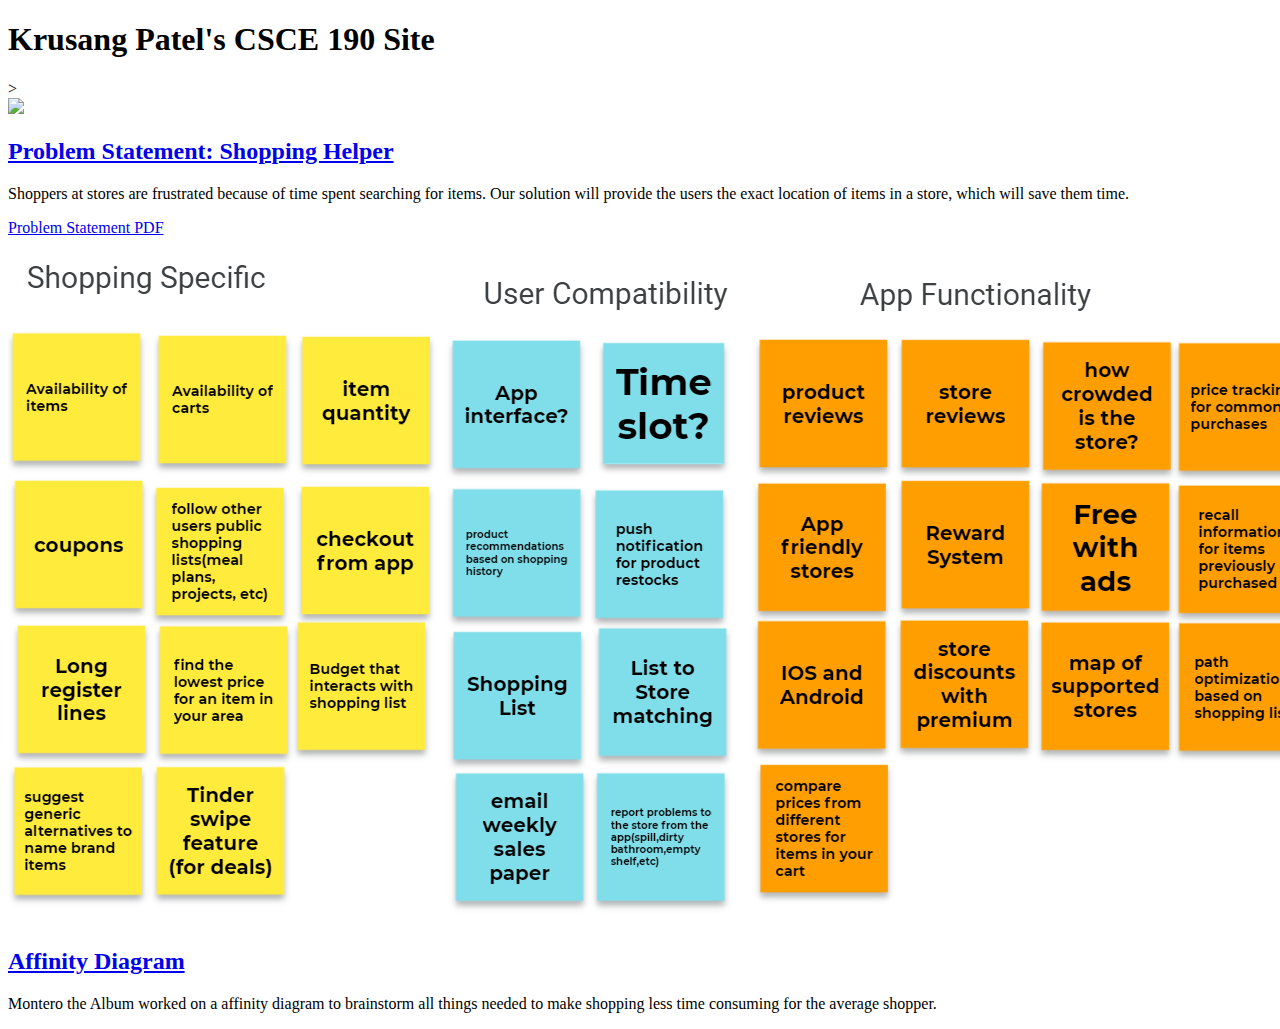
==== index.html @ 10569a1c "Add files via upload" ====
<!DOCTYPE html>
<html>
    <head>
        <title>KRUSANG'S CSCE 190 WEBSITE</title>
    </head>
          <h1>Krusang Patel's CSCE 190 Site</h1>
            <!-- Problem Statement-->>
            <section class="assignment">
                <a href="files/PS"><img src="images/190PS.png"></a>
                    <section class="ass-details">
                        <a href="files/PS"><h2>Problem Statement: Shopping Helper</h2></a>
                        <p>
                            Shoppers at stores are frustrated because of time spent searching for items. Our solution will provide the users the exact location of items in a store, which will save them time.
                        </p>
                        <a href="files/PS">Problem Statement PDF</a>
            <section>
            </section>
                <!-- Affinity Diagram-->
            <section class="assignment">
                <a href="files/Shopping_Helper.pdf"><img src="images/AD.PNG"></a>
                    <section class="ass-details">
                        <a href="files/Shopping_Helper.pdf"><h2>Affinity Diagram</h2></a>
                        <p>
                            Montero the Album worked on a affinity diagram to brainstorm all things needed to make shopping less time consuming for the average shopper.
                        </p>
                      
            </body>
            </html>
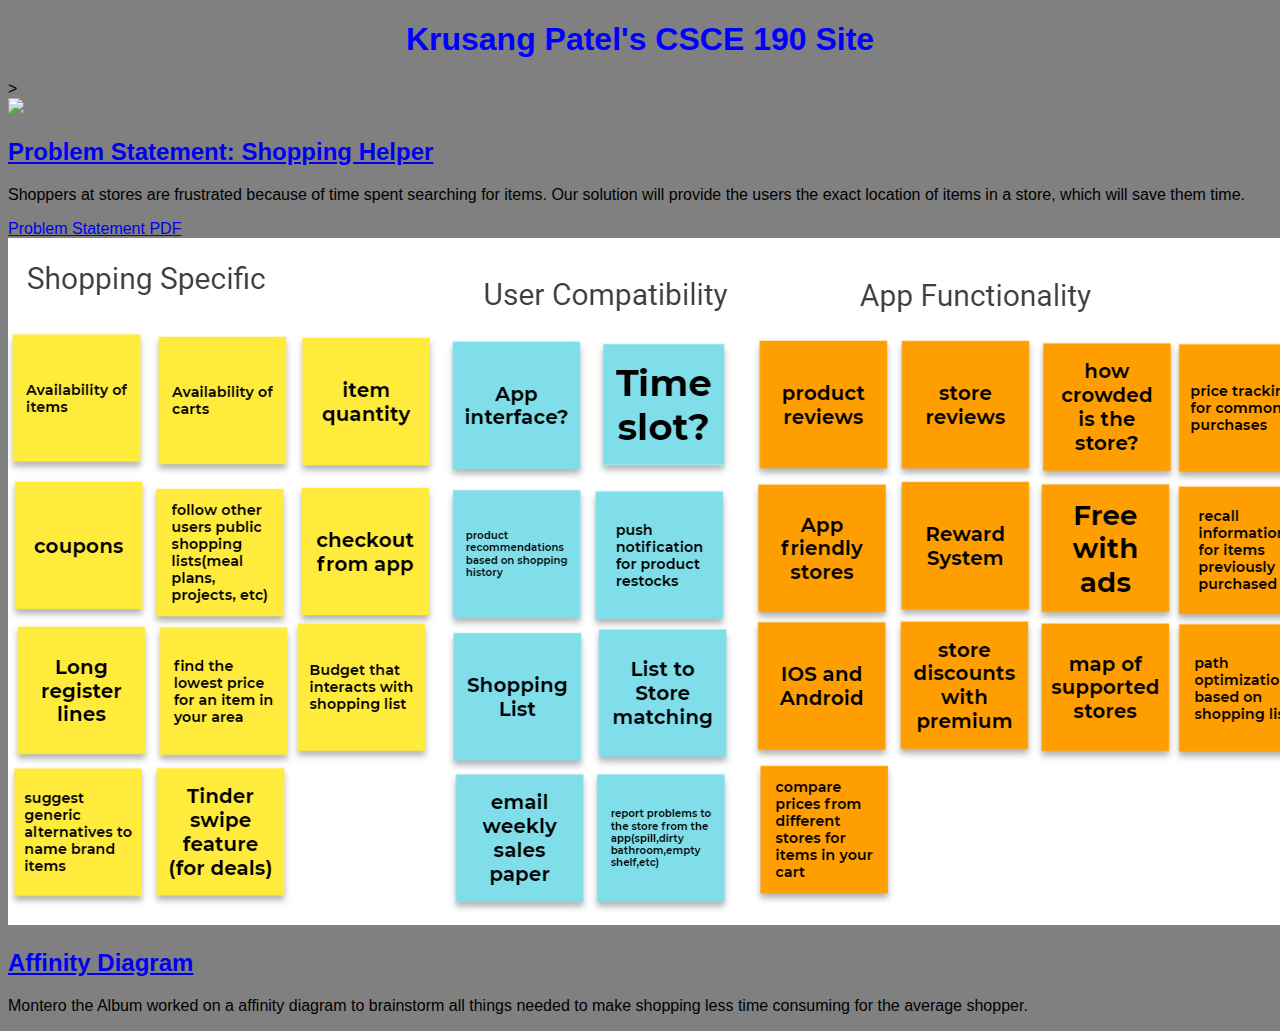
==== commit 27f662b6: "Add files via upload" ====
--- a/index.html
+++ b/index.html
@@ -2,6 +2,7 @@
 <html>
     <head>
         <title>KRUSANG'S CSCE 190 WEBSITE</title>
+        <link rel="stylesheet" href="styles.css">
     </head>
           <h1>Krusang Patel's CSCE 190 Site</h1>
             <!-- Problem Statement-->>
--- a/styles.css
+++ b/styles.css
@@ -0,0 +1,10 @@
+body {
+    background:grey;
+    font-family:Arial, Helvetica;
+}
+
+h1 {
+    color:blue;
+    text-align:center;
+
+}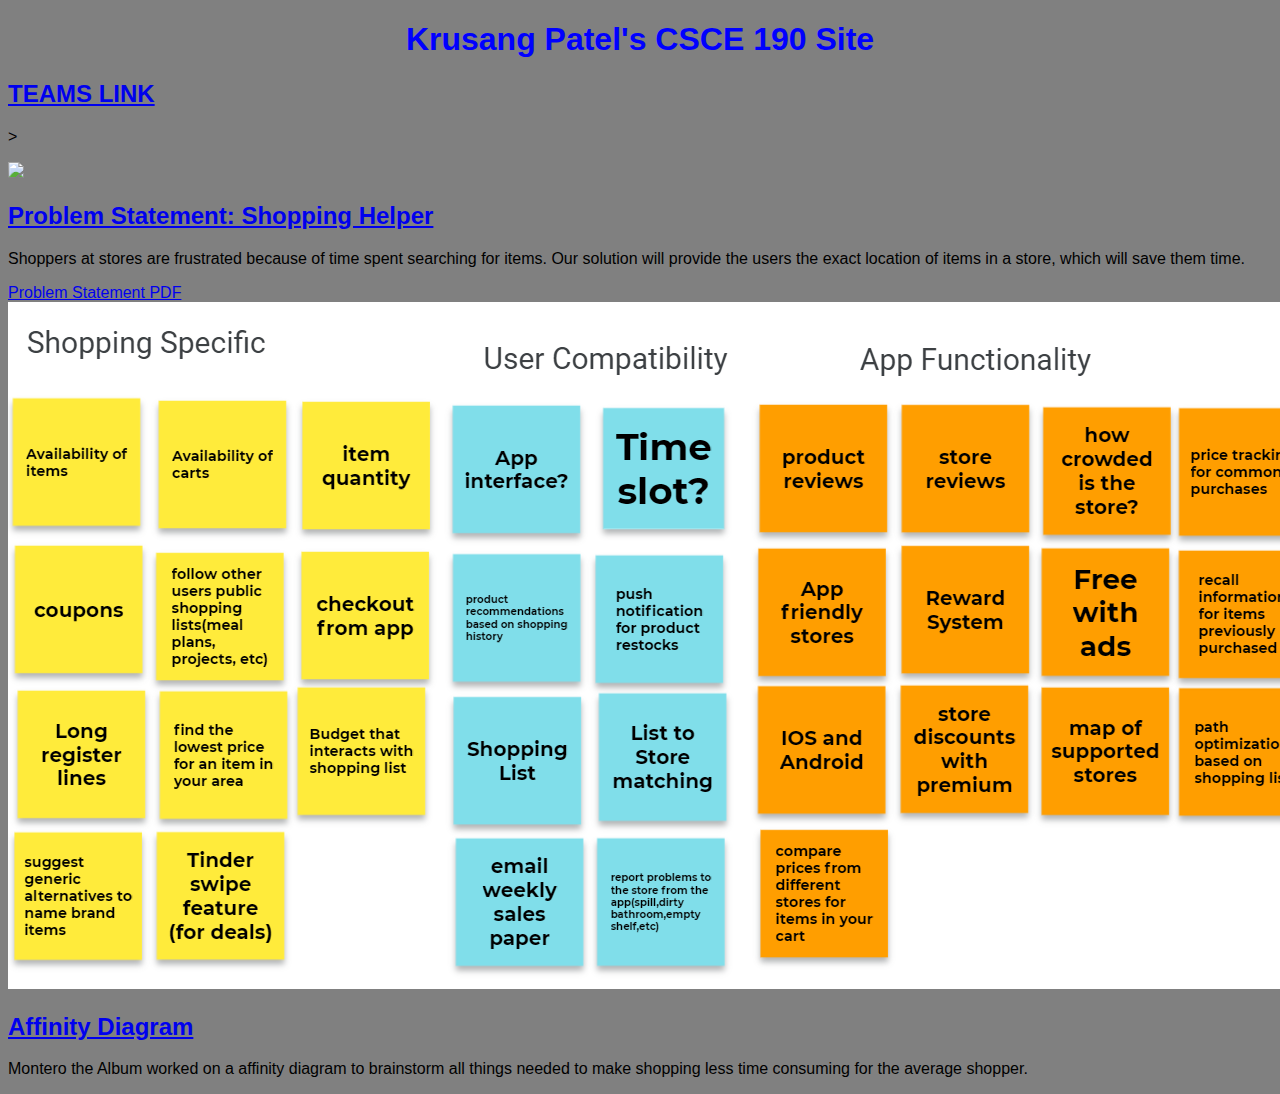
==== commit 70dd9ee5: "Add files via upload" ====
--- a/index.html
+++ b/index.html
@@ -5,6 +5,9 @@
         <link rel="stylesheet" href="styles.css">
     </head>
           <h1>Krusang Patel's CSCE 190 Site</h1>
+
+          <a href="images/teams.png"><h2>TEAMS LINK</h2></a>
+                        <p>
             <!-- Problem Statement-->>
             <section class="assignment">
                 <a href="files/PS"><img src="images/190PS.png"></a>
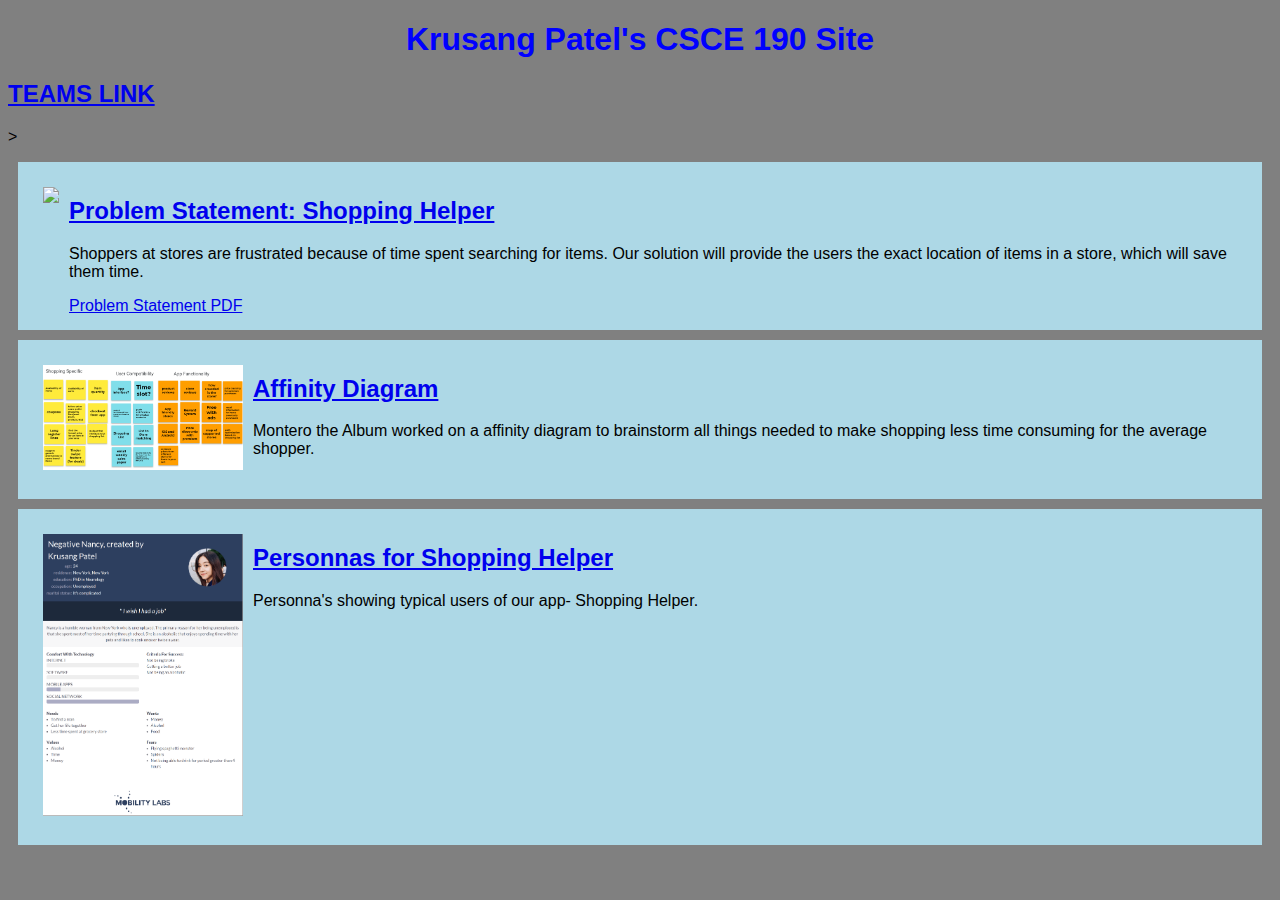
==== commit 9d5e3f9c: "Add files via upload" ====
--- a/index.html
+++ b/index.html
@@ -16,8 +16,9 @@
                         <p>
                             Shoppers at stores are frustrated because of time spent searching for items. Our solution will provide the users the exact location of items in a store, which will save them time.
                         </p>
-                        <a href="files/PS">Problem Statement PDF</a>
-            <section>
+                        <a href="f iles/PS">Problem Statement PDF</a>
+                        </section>
+                    </section>
             </section>
                 <!-- Affinity Diagram-->
             <section class="assignment">
@@ -27,6 +28,17 @@
                         <p>
                             Montero the Album worked on a affinity diagram to brainstorm all things needed to make shopping less time consuming for the average shopper.
                         </p>
-                      
+                      </section>
+                      </p>
+                    </section>
+                       <!-- Personna Assignment-->
+            <section class="assignment">
+                <a href="files/personna.pdf.pdf"><img src="images/personna.png"></a>
+                    <section class="ass-details">
+                        <a href="files/personna.pdf.pdf"><h2>Personnas for Shopping Helper</h2></a>
+                        <p>                            
+                            Personna's showing typical users of our app- Shopping Helper. 
+                        </p>
+                      </section>
             </body>
             </html>
--- a/styles.css
+++ b/styles.css
@@ -3,6 +3,17 @@
     font-family:Arial, Helvetica;
 }
 
+.assignment {
+    display:flex;
+    background:lightblue;
+    padding:15px;
+    margin:10px;
+}
+.assignment img {
+width:200px;
+padding:10px;
+
+}
 h1 {
     color:blue;
     text-align:center;
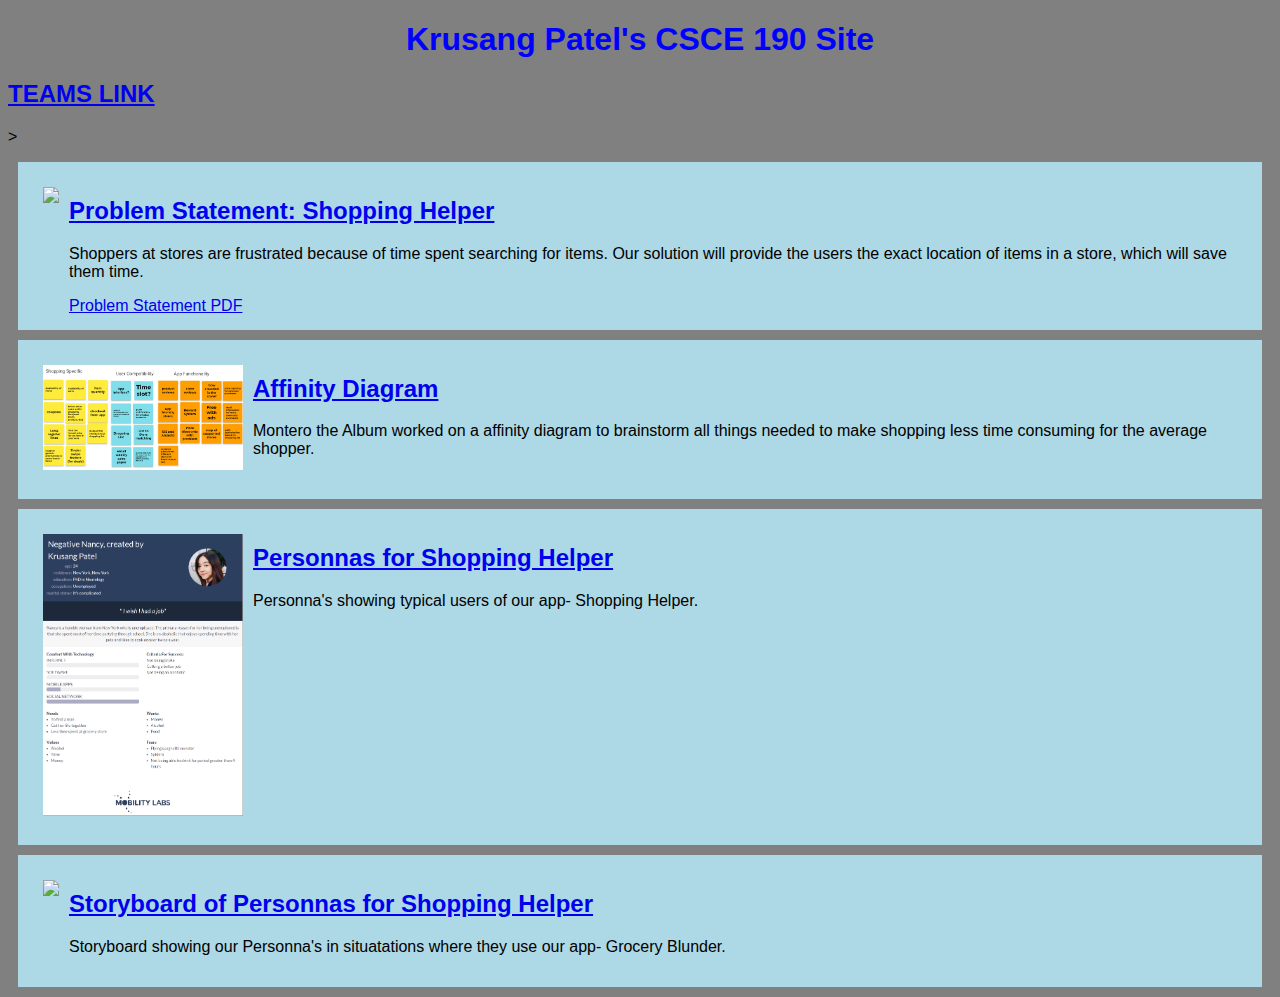
==== commit f257ba15: "Add files via upload" ====
--- a/index.html
+++ b/index.html
@@ -40,5 +40,16 @@
                             Personna's showing typical users of our app- Shopping Helper. 
                         </p>
                       </section>
+                    </p>
+                    </section>
+                      <!-- Storyboard Assignment-->
+            <section class="assignment">
+                <a href="files/Storyboard.pdf"><img src="images/Storyboard.PNG"></a>
+                    <section class="ass-details">
+                        <a href="files/Storyboard.pdf"><h2>Storyboard of Personnas for Shopping Helper</h2></a>
+                        <p>                            
+                            Storyboard showing our Personna's in situatations where they use our app- Grocery Blunder. 
+                        </p>
+                      </section>
             </body>
             </html>
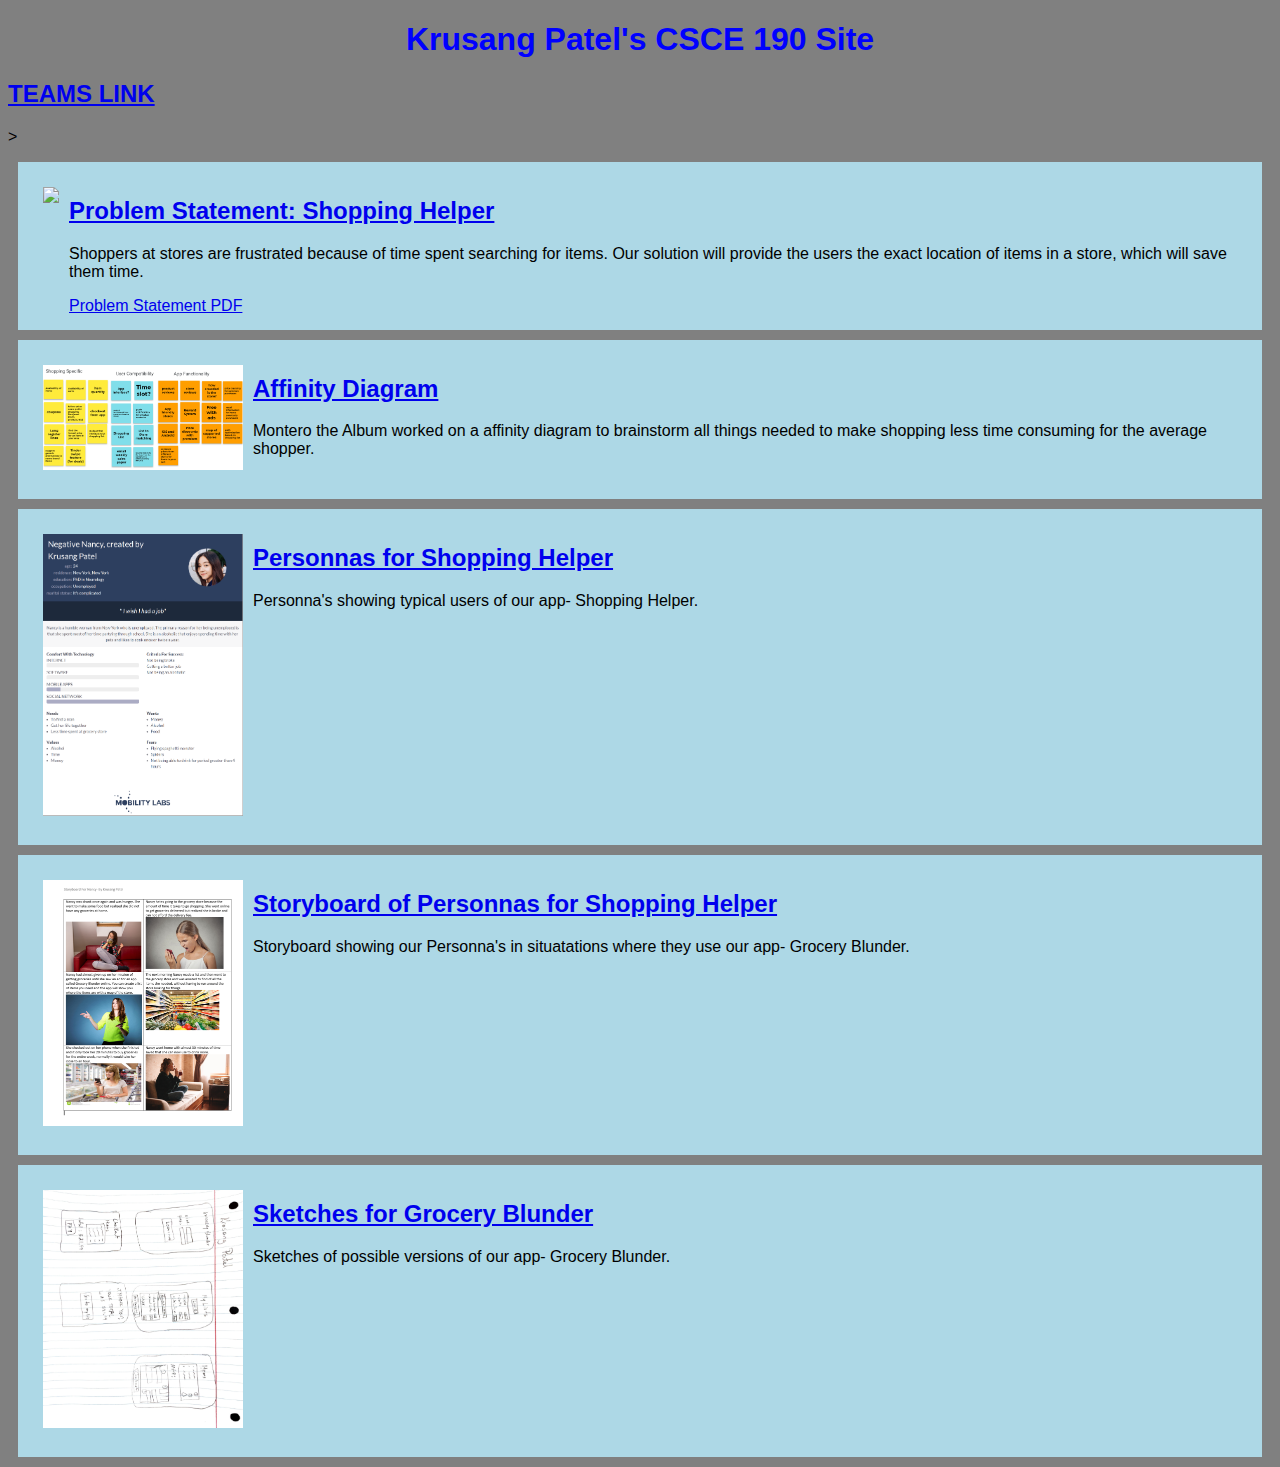
==== commit 36cf81d3: "Add files via upload" ====
--- a/index.html
+++ b/index.html
@@ -51,5 +51,18 @@
                             Storyboard showing our Personna's in situatations where they use our app- Grocery Blunder. 
                         </p>
                       </section>
+                    </p>
+                </section>
+                           <!-- Sketches Assignment-->
+            <section class="assignment">
+                <a href="files/sketches.pdf"><img src="images/Sketches.PNG"></a>
+                    <section class="ass-details">
+                        <a href="files/sketches.pdf"><h2>Sketches for Grocery Blunder</h2></a>
+                        <p>                            
+                            Sketches of possible versions of our app- Grocery Blunder. 
+                        </p>
+                      </section>
+                    </p>
+                    </section>
             </body>
             </html>
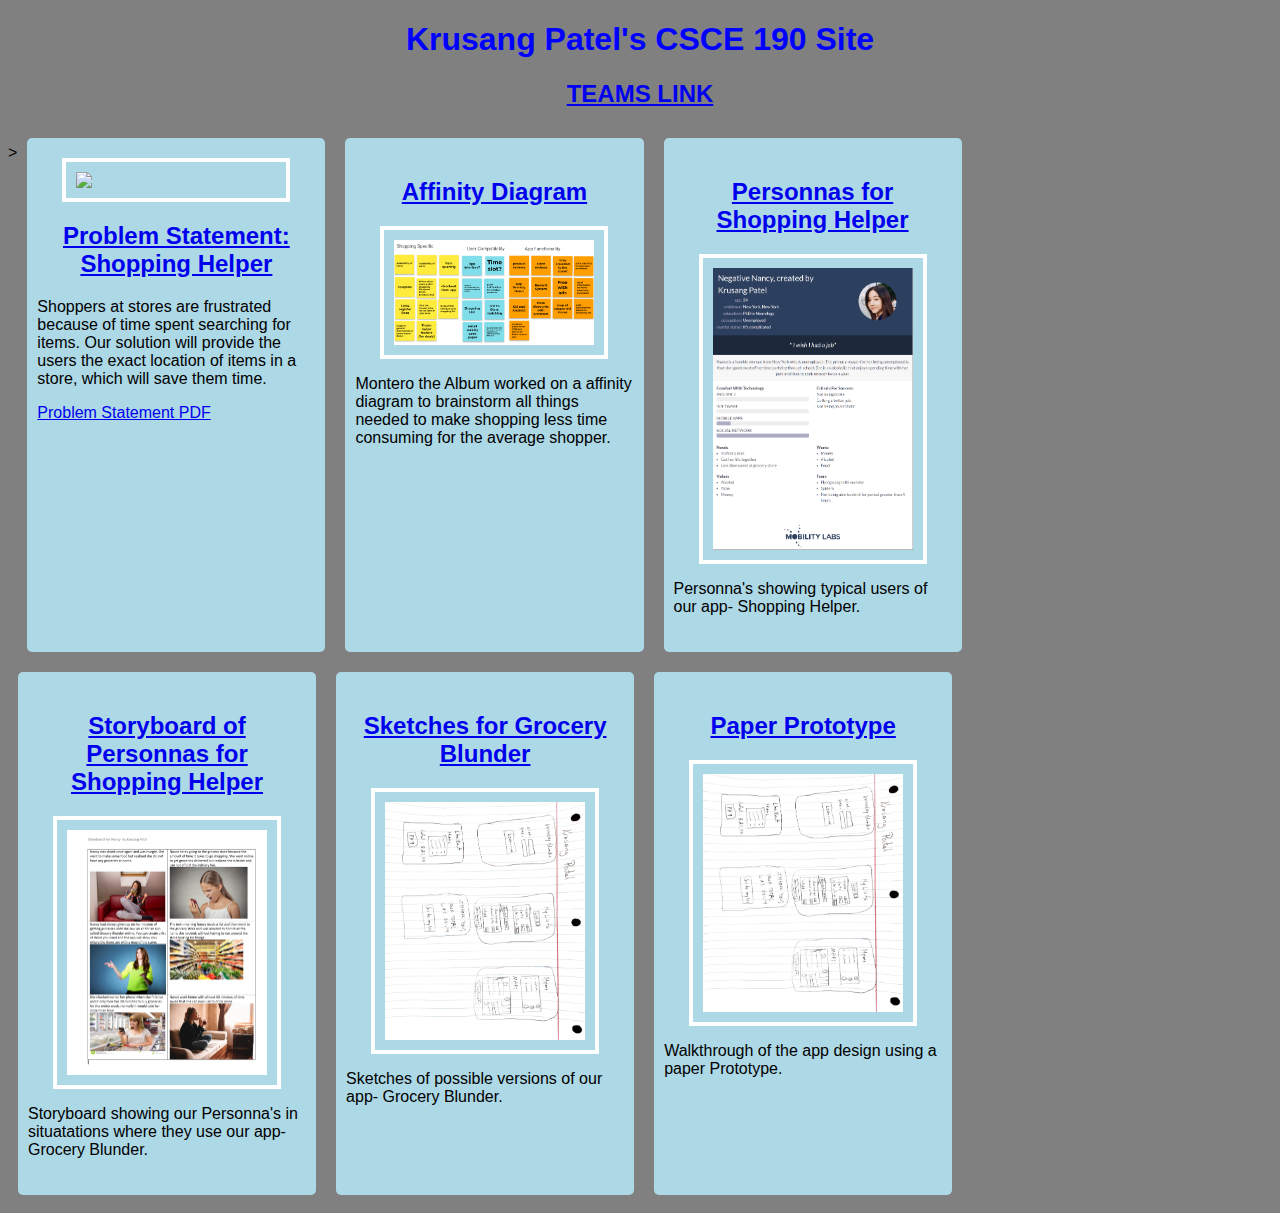
==== commit 5bd2b21e: "Add files via upload" ====
--- a/index.html
+++ b/index.html
@@ -6,63 +6,84 @@
     </head>
           <h1>Krusang Patel's CSCE 190 Site</h1>
 
+            
           <a href="images/teams.png"><h2>TEAMS LINK</h2></a>
-                        <p>
-            <!-- Problem Statement-->>
-            <section class="assignment">
-                <a href="files/PS"><img src="images/190PS.png"></a>
-                    <section class="ass-details">
-                        <a href="files/PS"><h2>Problem Statement: Shopping Helper</h2></a>
-                        <p>
-                            Shoppers at stores are frustrated because of time spent searching for items. Our solution will provide the users the exact location of items in a store, which will save them time.
+        <div class="assignments">     
+          <p>
+                <!-- Problem Statement-->>
+                <section class="assignment">
+                    <a href="files/PS"><img src="images/190PS.png"></a>
+                        <section class="ass-details">
+                            <a href="files/PS"><h2>Problem Statement: Shopping Helper</h2></a>
+                            <p>
+                                Shoppers at stores are frustrated because of time spent searching for items. Our solution will provide the users the exact location of items in a store, which will save them time.
+                            </p>
+                            <a href="f iles/PS">Problem Statement PDF</a>
+                            </section>
+                        </section>
+                </section>
+                    <!-- Affinity Diagram-->
+                <section class="assignment">
+                     <a href="files/Shopping_Helper.pdf"><h2>Affinity Diagram</h2></a>
+                    <a href="files/Shopping_Helper.pdf"><img src="images/AD.PNG"></a>
+                        <section class="ass-details">
+                           
+                            <p>
+                                Montero the Album worked on a affinity diagram to brainstorm all things needed to make shopping less time consuming for the average shopper.
+                            </p>
+                        </section>
                         </p>
-                        <a href="f iles/PS">Problem Statement PDF</a>
                         </section>
+                        <!-- Personna Assignment-->
+                <section class="assignment">
+                    <a href="files/personna.pdf.pdf"><h2>Personnas for Shopping Helper</h2></a>
+                    <a href="files/personna.pdf.pdf"><img src="images/personna.png"></a>
+                        <section class="ass-details">
+                            
+                            <p>                            
+                                Personna's showing typical users of our app- Shopping Helper. 
+                            </p>
+                        </section>
+                        </p>
+                        </section>
+                        <!-- Storyboard Assignment-->
+                <section class="assignment">  
+                    <a href="files/Storyboard.pdf"><h2>Storyboard of Personnas for Shopping Helper</h2></a>
+                    <a href="files/Storyboard.pdf"><img src="images/Storyboard.PNG"></a>
+                        <section class="ass-details">
+                          
+                            <p>                            
+                                Storyboard showing our Personna's in situatations where they use our app- Grocery Blunder. 
+                            </p>
+                        </section>
+                        </p>
                     </section>
-            </section>
-                <!-- Affinity Diagram-->
-            <section class="assignment">
-                <a href="files/Shopping_Helper.pdf"><img src="images/AD.PNG"></a>
-                    <section class="ass-details">
-                        <a href="files/Shopping_Helper.pdf"><h2>Affinity Diagram</h2></a>
-                        <p>
-                            Montero the Album worked on a affinity diagram to brainstorm all things needed to make shopping less time consuming for the average shopper.
+                            <!-- Sketches Assignment-->
+                <section class="assignment"> 
+                    <a href="files/sketches.pdf"><h2>Sketches for Grocery Blunder</h2></a>
+                    <a href="files/sketches.pdf"><img src="images/Sketches.PNG"></a>
+                        <section class="ass-details">
+                           
+                            <p>                            
+                                Sketches of possible versions of our app- Grocery Blunder. 
+                            </p>
+                        </section>
                         </p>
-                      </section>
-                      </p>
-                    </section>
-                       <!-- Personna Assignment-->
-            <section class="assignment">
-                <a href="files/personna.pdf.pdf"><img src="images/personna.png"></a>
-                    <section class="ass-details">
-                        <a href="files/personna.pdf.pdf"><h2>Personnas for Shopping Helper</h2></a>
-                        <p>                            
-                            Personna's showing typical users of our app- Shopping Helper. 
+                        </section>
+                        <!-- Prototype Assignment-->
+                <section class="assignment">
+                    <a href="https://youtube.com/shorts/HTVXIe7HeLw?feature=share
+                            "><h2>Paper Prototype</h2></a>
+                    <a href="https://youtube.com/shorts/HTVXIe7HeLw?feature=share
+                    "><img src="images/Sketches.PNG"></a>
+                        <section class="ass-details">
+                            
+                            <p>                            
+                                Walkthrough of the app design using a paper Prototype. 
+                            </p>
+                        </section>
                         </p>
-                      </section>
-                    </p>
-                    </section>
-                      <!-- Storyboard Assignment-->
-            <section class="assignment">
-                <a href="files/Storyboard.pdf"><img src="images/Storyboard.PNG"></a>
-                    <section class="ass-details">
-                        <a href="files/Storyboard.pdf"><h2>Storyboard of Personnas for Shopping Helper</h2></a>
-                        <p>                            
-                            Storyboard showing our Personna's in situatations where they use our app- Grocery Blunder. 
-                        </p>
-                      </section>
-                    </p>
-                </section>
-                           <!-- Sketches Assignment-->
-            <section class="assignment">
-                <a href="files/sketches.pdf"><img src="images/Sketches.PNG"></a>
-                    <section class="ass-details">
-                        <a href="files/sketches.pdf"><h2>Sketches for Grocery Blunder</h2></a>
-                        <p>                            
-                            Sketches of possible versions of our app- Grocery Blunder. 
-                        </p>
-                      </section>
-                    </p>
-                    </section>
+                        </section>
+                    </div>     
             </body>
             </html>
--- a/styles.css
+++ b/styles.css
@@ -2,20 +2,31 @@
     background:grey;
     font-family:Arial, Helvetica;
 }
-
+.assignments{
+    display:flex;
+    flex-wrap:wrap;
+}
 .assignment {
-    display:flex;
+    width:22%;
     background:lightblue;
-    padding:15px;
+    padding:20px 10px;
     margin:10px;
+    border-radius: 5px;
 }
 .assignment img {
 width:200px;
 padding:10px;
+border:4px solid #fff;
+display:block;
+margin:auto;
 
 }
 h1 {
     color:blue;
     text-align:center;
 
+}
+
+h2{
+    text-align:center;
 }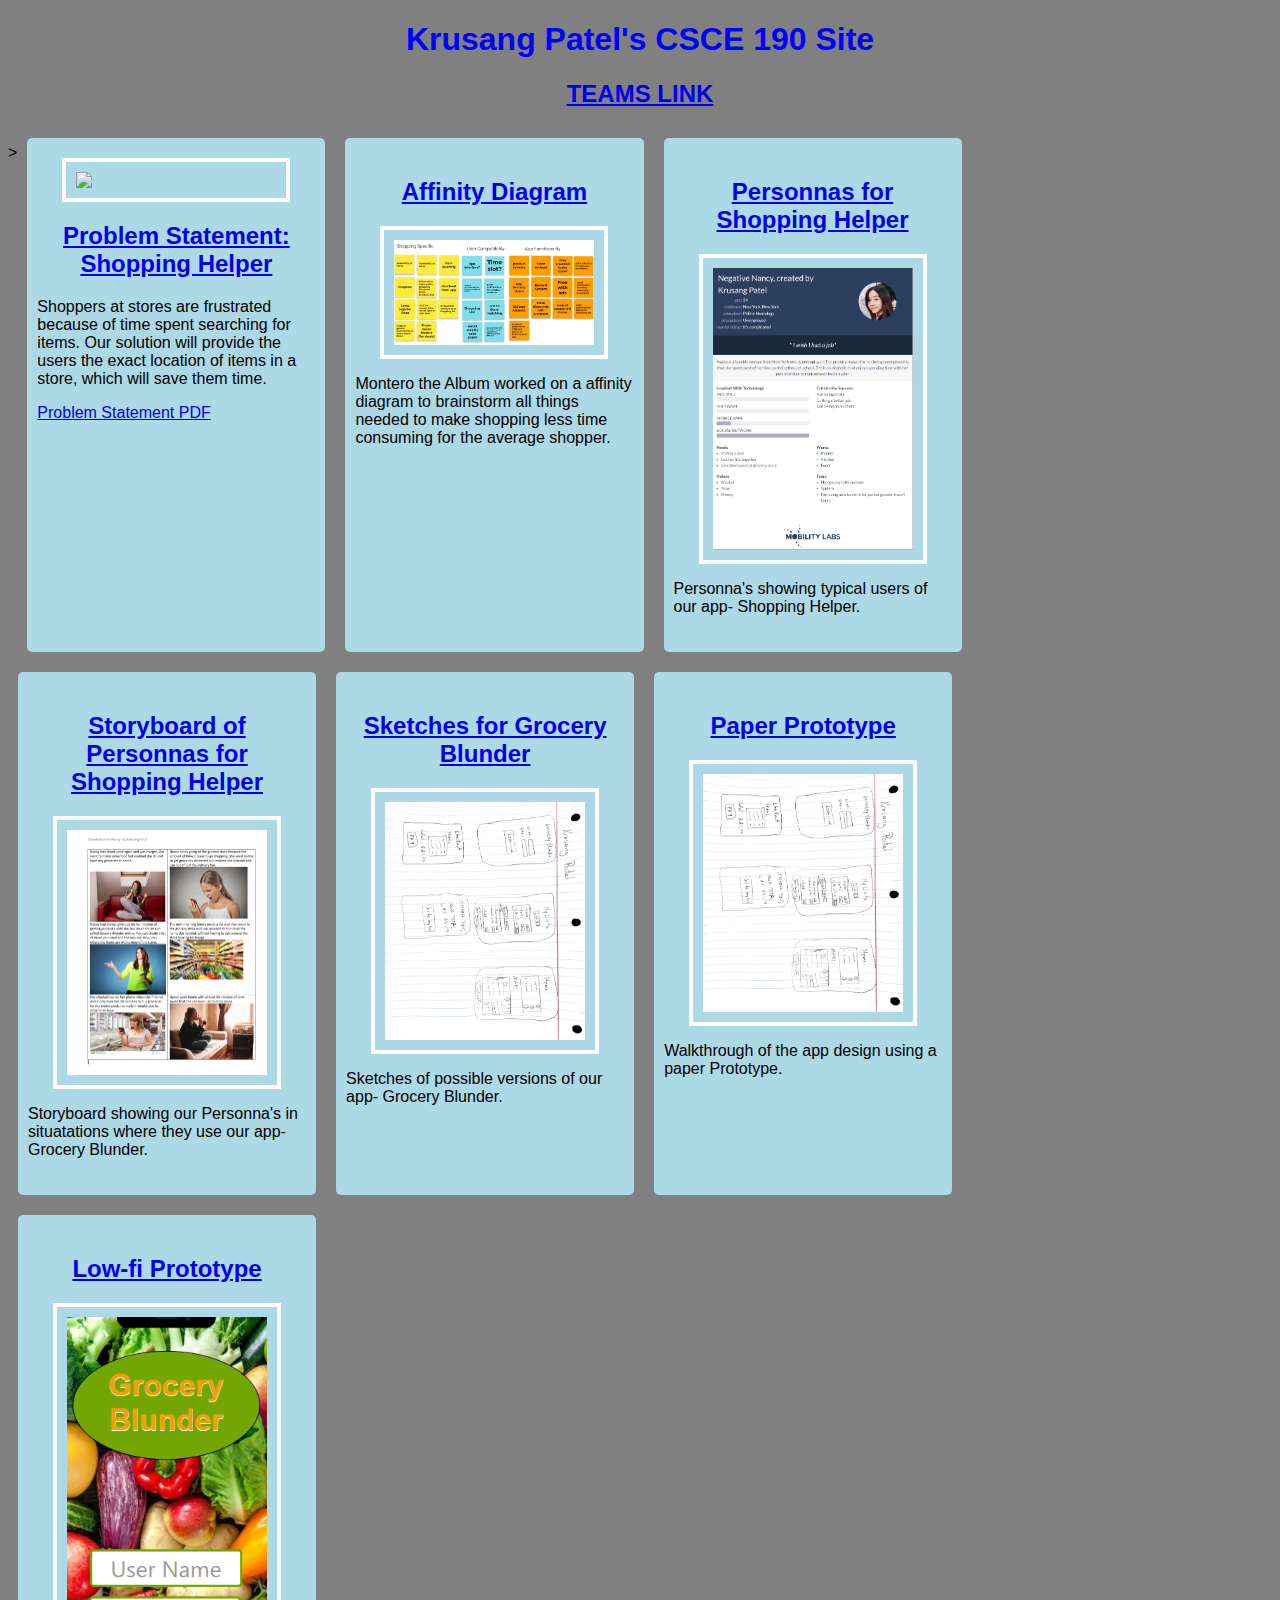
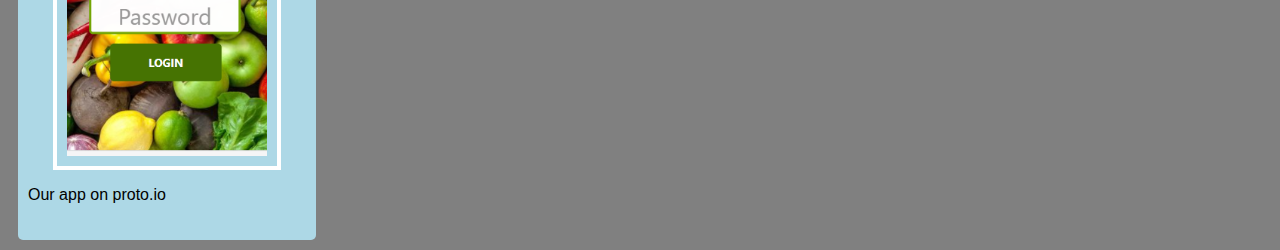
==== commit e502a18f: "Add files via upload" ====
--- a/index.html
+++ b/index.html
@@ -85,5 +85,18 @@
                         </p>
                         </section>
                     </div>     
+                    <!-- Low-fi Prototype Assignment-->
+                <section class="assignment">
+                    <a href="files/Prototype/index.html"><h2>Low-fi Prototype</h2></a>
+                    <a href="files/Prototype/index.html"><img src="images/prototype.PNG"></a>
+                        <section class="ass-details">
+                            
+                            <p>                            
+                                Our app on proto.io
+                            </p>
+                        </section>
+                        </p>
+                        </section>
+                    </div>     
             </body>
             </html>
